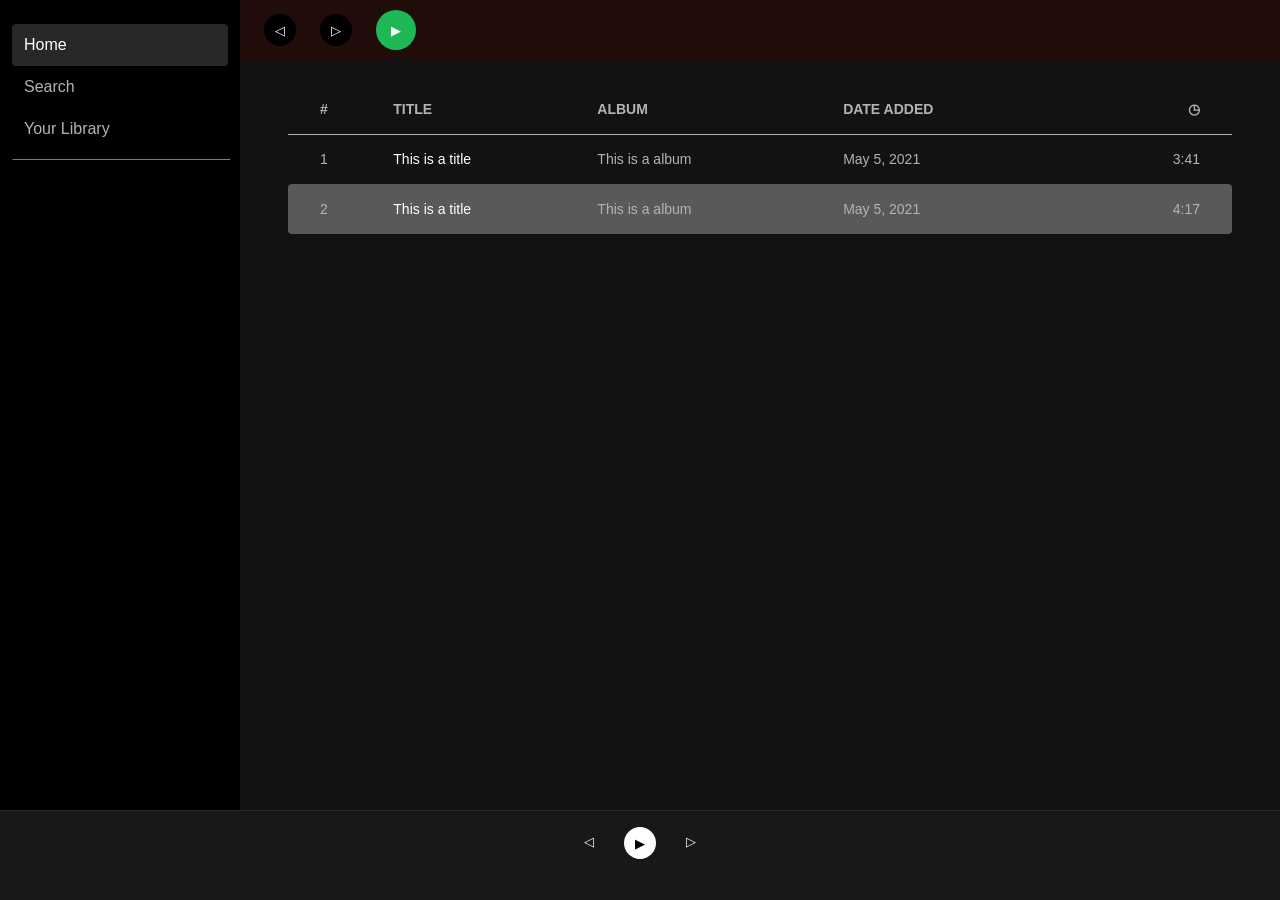
==== Dag3/Spotify - oef1/index.html @ 695de1d1 "add oef1 dag 3" ====
<!DOCTYPE html>
<html lang="en">
<head>
    <meta charset="UTF-8">
    <meta http-equiv="X-UA-Compatible" content="IE=edge">
    <meta name="viewport" content="width=device-width, initial-scale=1.0">
    <title>Document</title>
    <link rel="stylesheet" href="style.css">
</head>
<body>
    <header>
        <button class="back">◁</button>
        <button class="next">▷</button>
        <button class="play">▶</button>
    </header>

    <aside>
        <nav>
            <label class="active">Home</label>
            <label>Search</label>
            <label>Your Library</label>
            <hr />
        </nav>
    </aside>

    <main>
        <table>
            <thead>
                <tr>
                    <th>#</th>
                    <th>Title</th>
                    <th>Album</th>
                    <th>Date added</th>
                    <th>◷</th>
                </tr>
            </thead>
            <tbody>
                <tr>
                    <td>1</td>
                    <td>This is a title</td>
                    <td>This is a album</td>
                    <td>May 5, 2021</td>
                    <td>3:41</td>
                </tr>
                <tr class="active">
                    <td>2</td>
                    <td>This is a title</td>
                    <td>This is a album</td>
                    <td>May 5, 2021</td>
                    <td>4:17</td>
                </tr>
            </tbody>
        </table>
    </main>

    <footer>
        <button class="back">◁</button>
        <button class="play">▶</button>
        <button class="next">▷</button>
    </footer>

    <div class="popup">
        <div class="popup-overlay"></div>

        <div class="popup-content">
            <h1>Welkom bij Spotify</h1>

            <button>Ga verder...</button>
        </div>
    </div>

    <script src="main.js"></script>
</body>
</html>
---- Dag3/Spotify - oef1/style.css ----
html,
body {
    margin: 0;
    padding: 0;
    font-family: 'Lucida Sans', 'Lucida Sans Regular', 'Lucida Grande', 'Lucida Sans Unicode', Geneva, Verdana, sans-serif;
}

body {
    height: 100vh;
    width: 100vw;
    display: grid;
    grid-template-columns: 240px 1fr;
    grid-template-rows: 60px 1fr 90px;
    grid-template-areas: "aside header" "aside main" "footer footer";
}


/* --- HEADER --- */
header {
    grid-area: header;
    background-color: #200d0a;
    padding: 0 24px;
    display: grid;
    grid-template-columns: auto auto auto;
    justify-content: start;
    align-items: center;
    grid-gap: 24px;
}

header .play {
    height: 40px;
    width: 40px;
    border-radius: 20px;
    border: none;
    background-color: #1db954;
    color: #fff;
	cursor: pointer;
}

header .play:hover {
    transform: scale(1.05);
}

header .back,
header .next  {
    height: 32px;
    width: 32px;
    border-radius: 16px;
    border: none;
    background-color: #000;
    color: #fff;
    cursor: pointer;
}


/* --- MAIN --- */
main {
    grid-area: main;
    background-color: #121212;
    padding: 24px 48px;
}

main table {
    color: #b3b3b3;
    width: 100%;
    border-collapse: collapse;
}

main table thead tr {
    border-bottom: 1px solid ;
    height: 50px;
    cursor: default;
    font-size: 14px;
}

main table thead tr th {
    text-transform: uppercase;
}

main table thead tr th:not(:last-of-type) {
    text-align: start;
}

main table thead tr th,
main table tbody tr td:last-of-type {
    text-align: end;
}

main table tbody tr {
    height: 50px;
    cursor: pointer;
    font-size: 14px;
}

main table thead tr th:first-of-type,
main table tbody tr td:first-of-type {
    border-radius: 4px 0 0 4px;
    padding-left: 32px;
}

main table tbody tr td:nth-of-type(2) {
    color: #fff;
}

main table thead tr th:last-of-type,
main table tbody tr td:last-of-type {
    border-radius: 0 4px 4px 0;
    padding-right: 32px;

}

main table tbody tr:hover {
    background-color: #2a2a2a;
}

main table tbody tr.active {
    background-color: #595959;
}


/* --- ASIDE --- */
aside {
    grid-area: aside;
    background-color: #000;
}

aside nav {
    margin-top: 24px;
    padding: 0 12px;
    display: grid;
    grid-template-rows: auto;
}

aside nav label {
    color: #fff;
    font-size: 16px;
    font-weight: 500;
    color: #b3b3b3;
    padding: 12px;
    border-radius: 4px;
    cursor: pointer;
}

aside nav label:hover {
    color: #fff;
    transition: color 0.4s;
}

aside nav label.active {
    color: #fff;
    background-color: #282828;
}

aside nav hr {
    border-color: #282828;
    width: 100%;
}


/* --- FOOTER --- */
footer {
    grid-area: footer;
    background-color: #181818;
    border-top: 1px solid #282828;
    display: grid;
    grid-template-columns: auto auto auto;
    justify-content: center;
    grid-gap: 24px;
    align-items: start;
    padding: 16px;
}

footer .play {
    height: 32px;
    width: 32px;
    border-radius: 16px;
    border: none;
    background-color: #fff;
    color: #000;
	cursor: pointer;
}

footer .play:hover {
    transform: scale(1.05);
}

footer .back,
footer .next  {
    margin-top: 6px;
    background-color: transparent;
    border: none;
    color: #fff;
    text-align: center;
    cursor: pointer;
}


/* --- POPUP  --- */
.popup {
    position: fixed;
    height: 100vh;
    width: 100vw;
    display: none;
    justify-items: center;
}

.popup.show {
    display: grid;
}

.popup .popup-overlay {
    position: fixed;
    height: 100vh;
    width: 100vw;
    background-color: #000;
    opacity: 0.5;
    
    z-index: 100;
}

.popup .popup-content {
    position: absolute;
    top: 150px;
    z-index: 200;
    height: 400px;
    width: 600px;
    background-color: #fff;
    box-shadow: 0 10px 16px 0 rgb(0 0 0 / 20%), 0 6px 20px 0 rgb(0 0 0 / 19%);
    border-radius: 5px;
    padding: 24px;
    display: grid;
    justify-items: center;
}

.popup .popup-content button {
    height: 40px;
    border-radius: 20px;
    padding: 6px 24px;
    border: 2px solid black;
    background-color: transparent;
    width: 130px;
    cursor: pointer;
}

.popup .popup-content button:hover {
    transform: scale(1.05);
}
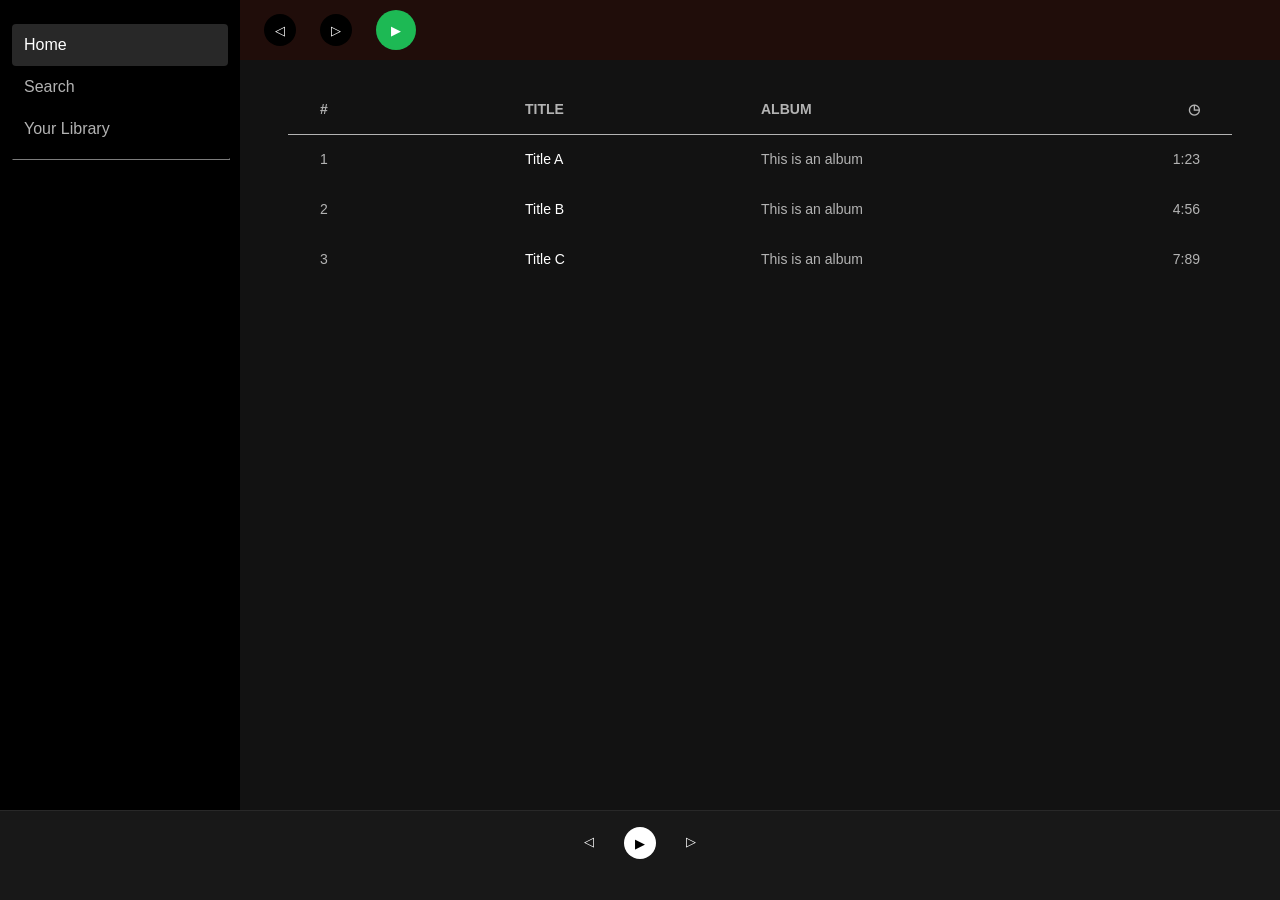
==== commit 7f70e90f: "add oef1 dag 3" ====
--- a/Dag3/Spotify - oef1/index.html
+++ b/Dag3/Spotify - oef1/index.html
@@ -30,23 +30,26 @@
                     <th>#</th>
                     <th>Title</th>
                     <th>Album</th>
-                    <th>Date added</th>
                     <th>◷</th>
                 </tr>
             </thead>
             <tbody>
                 <tr>
                     <td>1</td>
-                    <td>This is a title</td>
-                    <td>This is a album</td>
-                    <td>May 5, 2021</td>
+                    <td>Title A</td>
+                    <td>This is an album</td>
                     <td>3:41</td>
                 </tr>
                 <tr class="active">
                     <td>2</td>
-                    <td>This is a title</td>
-                    <td>This is a album</td>
-                    <td>May 5, 2021</td>
+                    <td>Title B</td>
+                    <td>This is an album</td>
+                    <td>4:17</td>
+                </tr>
+                <tr>
+                    <td>3</td>
+                    <td>Title C</td>
+                    <td>This is an album</td>
                     <td>4:17</td>
                 </tr>
             </tbody>
--- a/Dag3/Spotify - oef1/style.css
+++ b/Dag3/Spotify - oef1/style.css
@@ -75,6 +75,7 @@
 
 main table thead tr th {
     text-transform: uppercase;
+    width: 25%;
 }
 
 main table thead tr th:not(:last-of-type) {
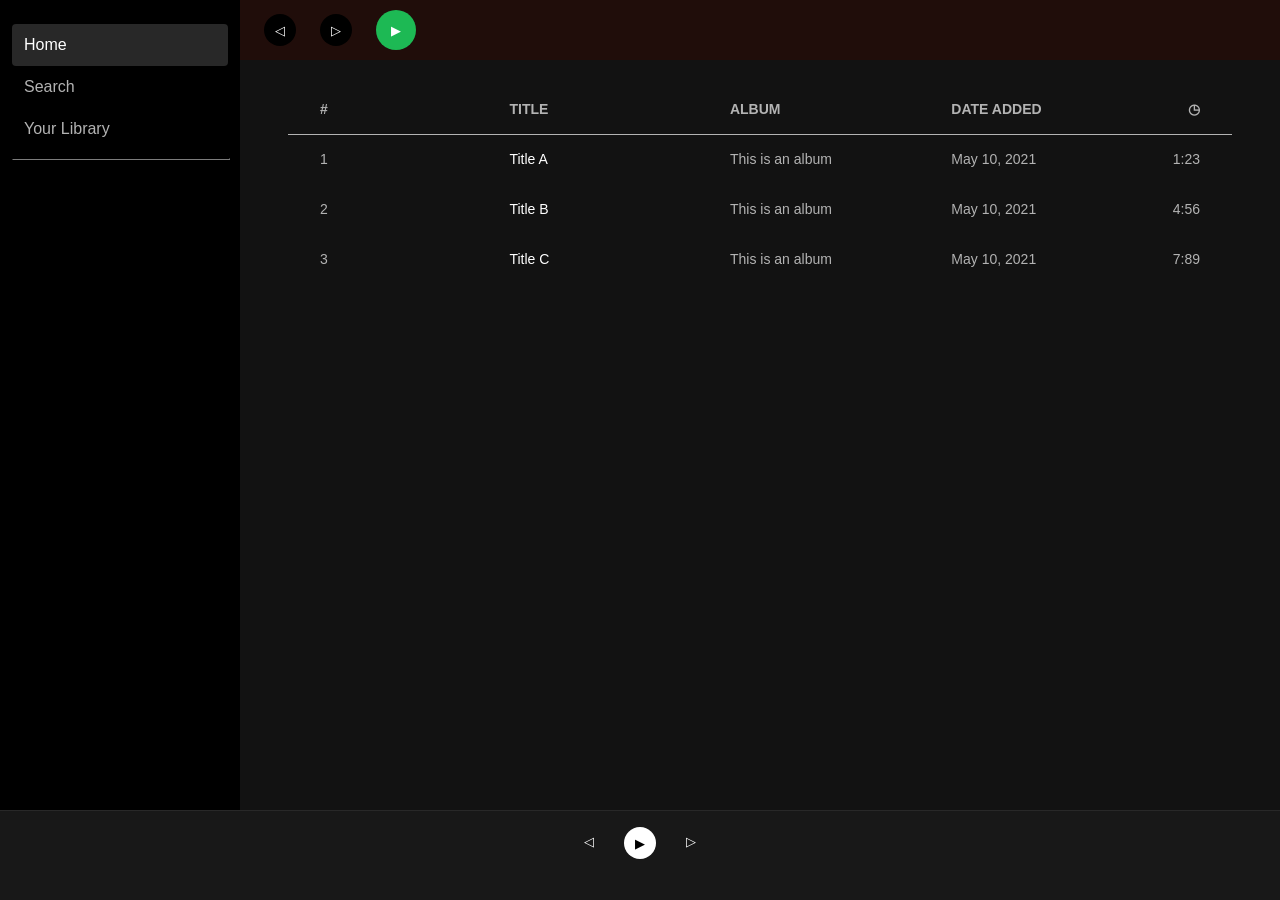
==== commit a8a75222: "Change oef1 dag 3" ====
--- a/Dag3/Spotify - oef1/index.html
+++ b/Dag3/Spotify - oef1/index.html
@@ -30,6 +30,7 @@
                     <th>#</th>
                     <th>Title</th>
                     <th>Album</th>
+                    <th>Date added</th>
                     <th>◷</th>
                 </tr>
             </thead>
@@ -38,18 +39,21 @@
                     <td>1</td>
                     <td>Title A</td>
                     <td>This is an album</td>
+                    <td>May 10, 2021</td>
                     <td>3:41</td>
                 </tr>
                 <tr class="active">
                     <td>2</td>
                     <td>Title B</td>
                     <td>This is an album</td>
+                    <td>May 10, 2021</td>
                     <td>4:17</td>
                 </tr>
                 <tr>
                     <td>3</td>
                     <td>Title C</td>
                     <td>This is an album</td>
+                    <td>May 10, 2021</td>
                     <td>4:17</td>
                 </tr>
             </tbody>
